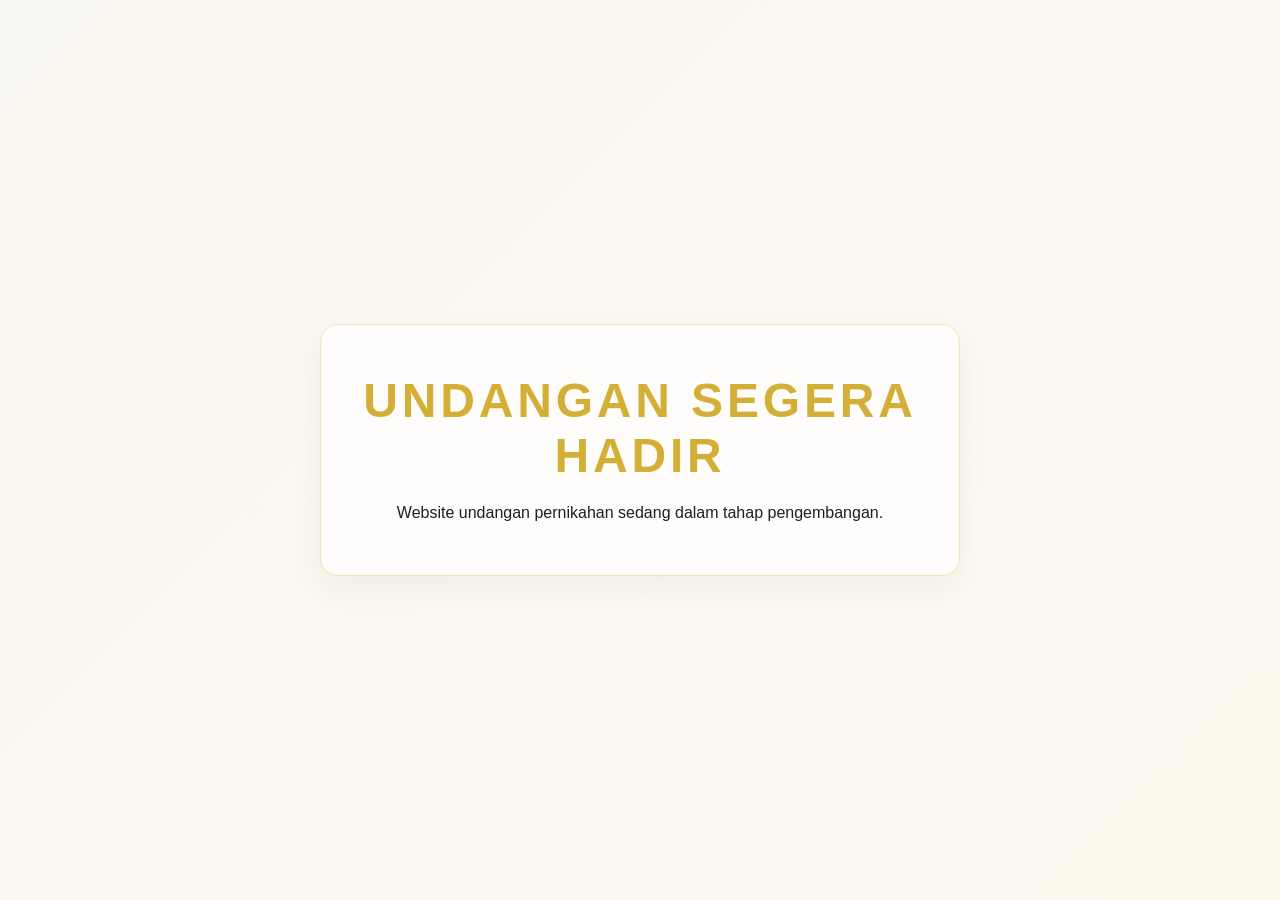
==== public/index.html @ eb1ed137 "Initial commit" ====
<!DOCTYPE html>
<html lang="id">
  <head>
    <meta charset="UTF-8" />
    <meta name="viewport" content="width=device-width, initial-scale=1.0" />
    <title>Undangan Pernikahan</title>
    <meta name="description" content="Undangan pernikahan akan segera hadir." />
    <style>
      :root {
        --warna-latar: #f9f7f1;
        --warna-utama: #d4af37;
        --warna-aksen: #f3e6b8;
        --warna-teks: #1f1f1f;
      }

      * { box-sizing: border-box; }

      body {
        margin: 0;
        min-height: 100vh;
        display: grid;
        place-items: center;
        font-family: Arial, sans-serif;
        background: linear-gradient(135deg, var(--warna-latar), #fffaf0);
        color: var(--warna-teks);
      }

      .card {
        text-align: center;
        padding: 3rem 1.5rem;
        max-width: 640px;
        width: min(90vw, 640px);
        border: 1px solid rgba(212, 175, 55, 0.3);
        background: rgba(255, 255, 255, 0.7);
        border-radius: 18px;
        box-shadow: 0 12px 32px rgba(31, 31, 31, 0.06);
      }

      h1 {
        margin: 0 0 1rem;
        font-size: clamp(2rem, 5vw, 3rem);
        letter-spacing: 0.08em;
        text-transform: uppercase;
        color: var(--warna-utama);
      }

      p {
        margin: 0;
        font-size: 1rem;
        line-height: 1.7;
      }
    </style>
  </head>
  <body>
    <main class="card">
      <h1>Undangan segera hadir</h1>
      <p>Website undangan pernikahan sedang dalam tahap pengembangan.</p>
    </main>
  </body>
</html>
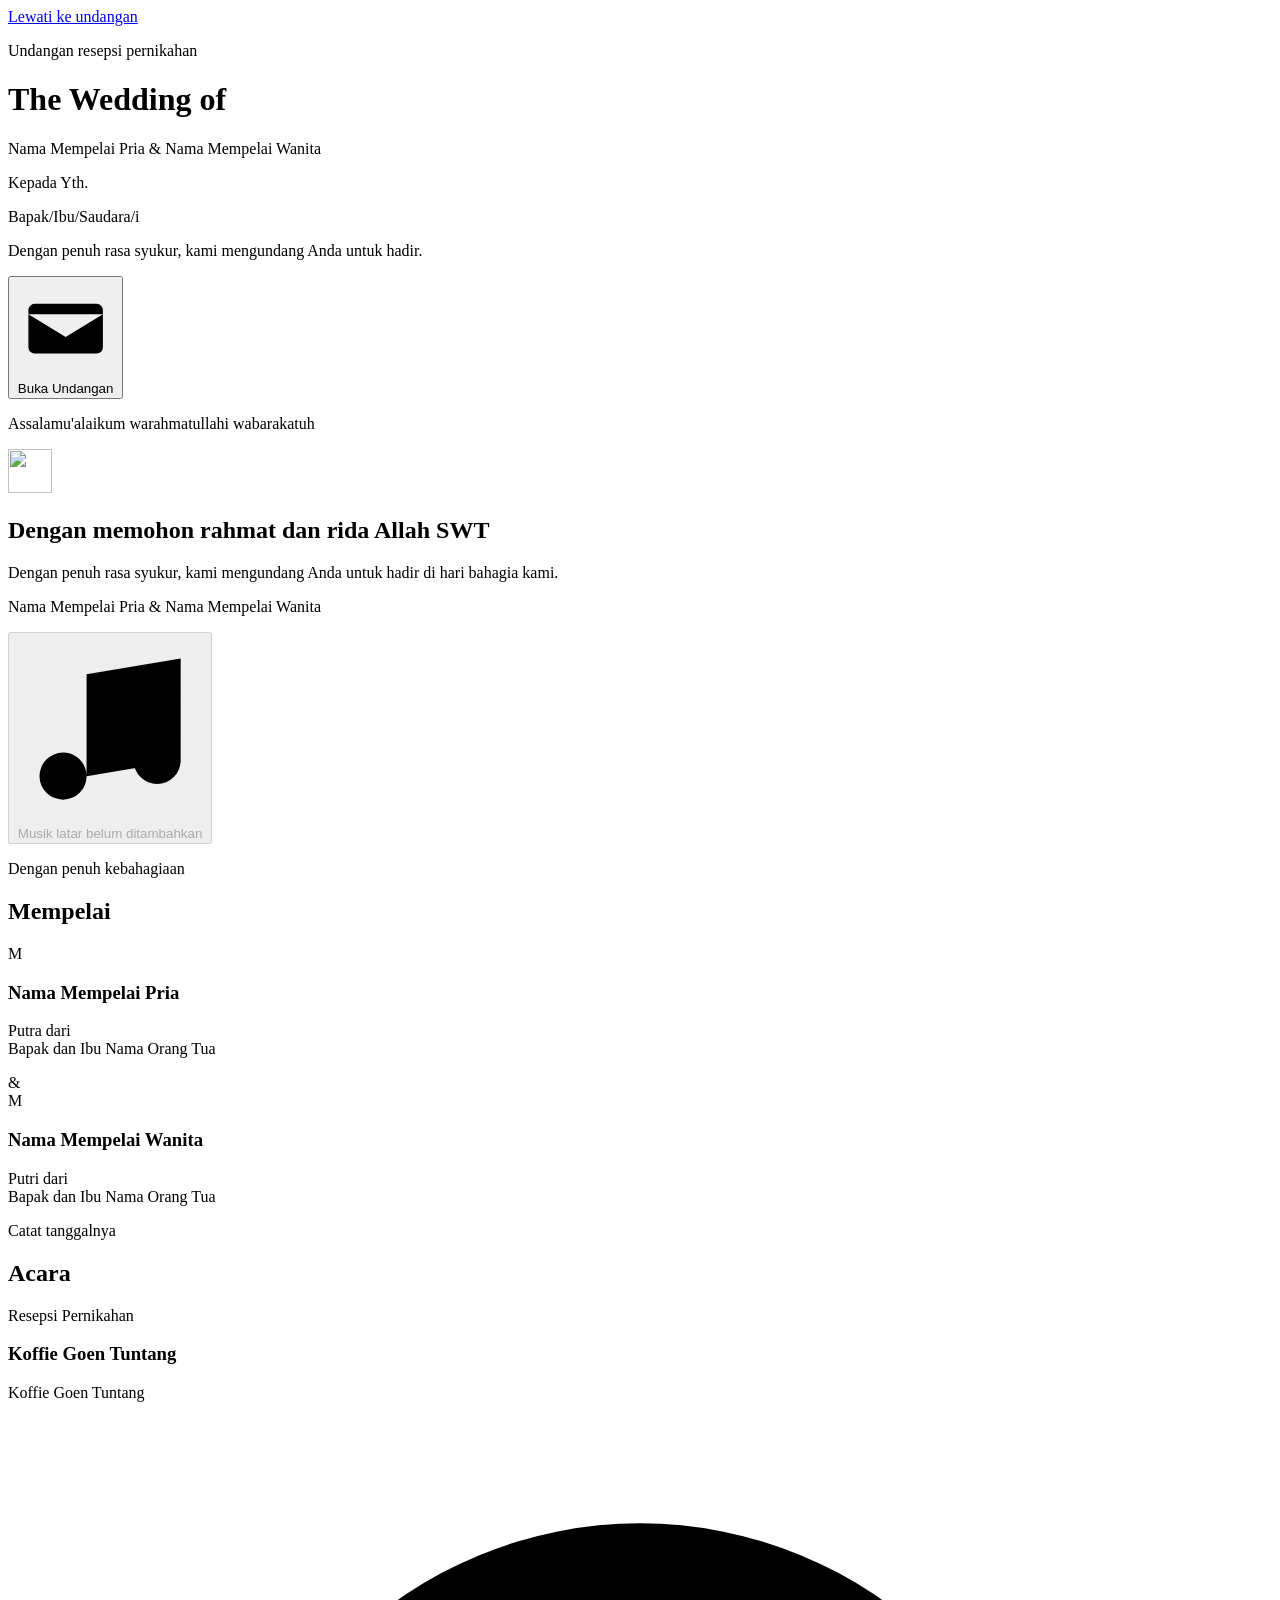
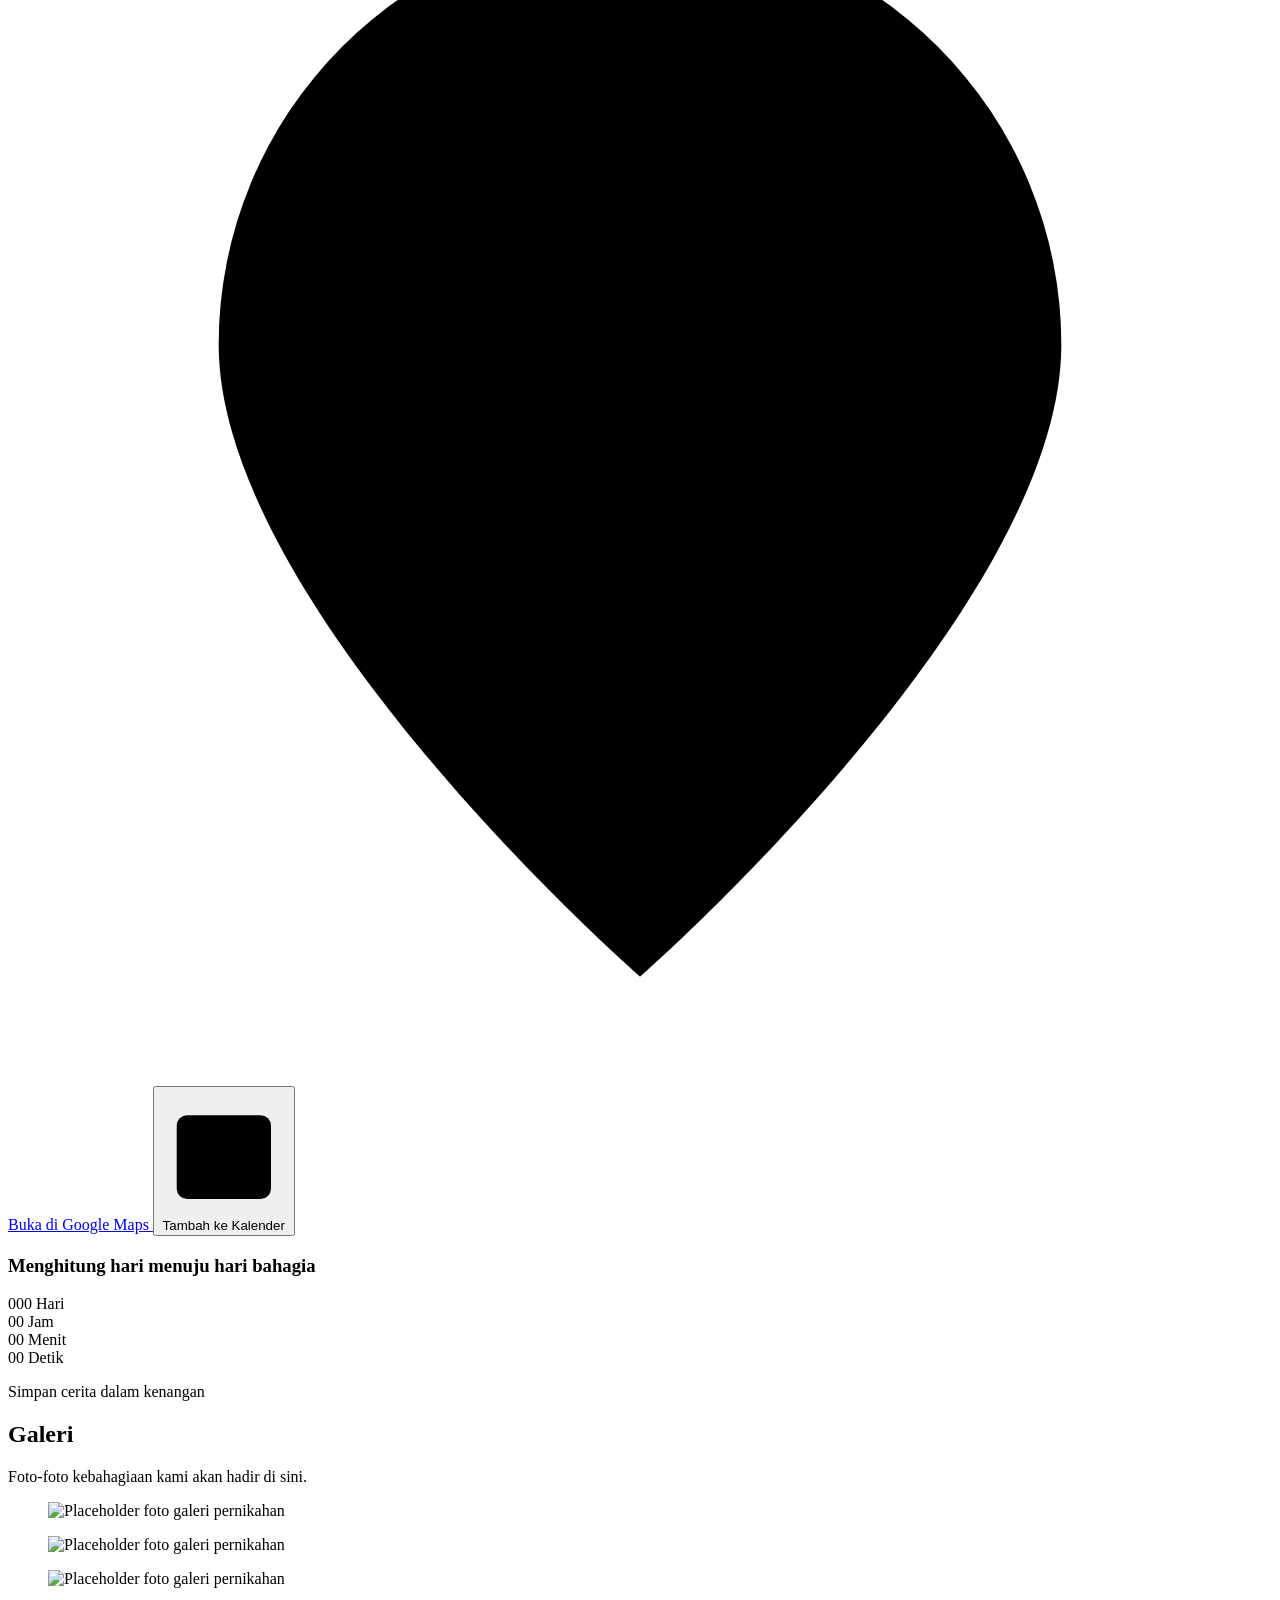
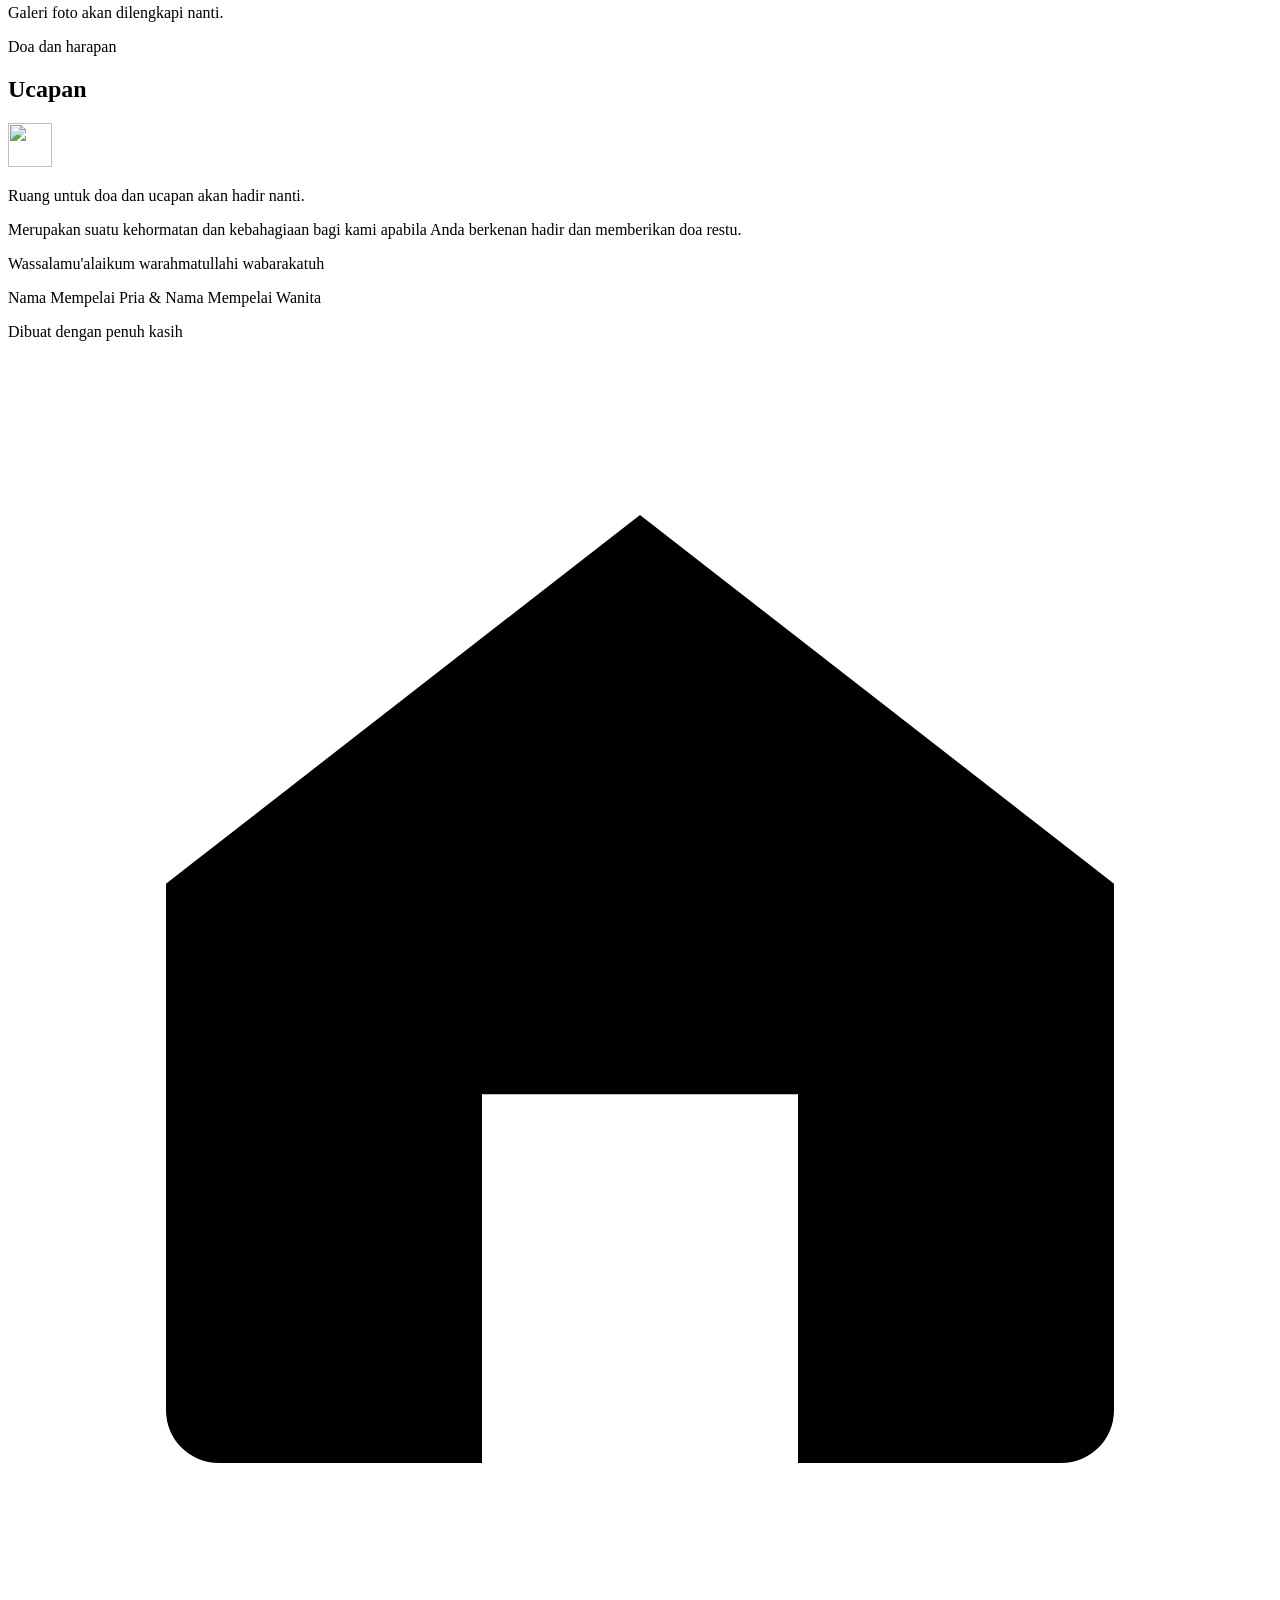
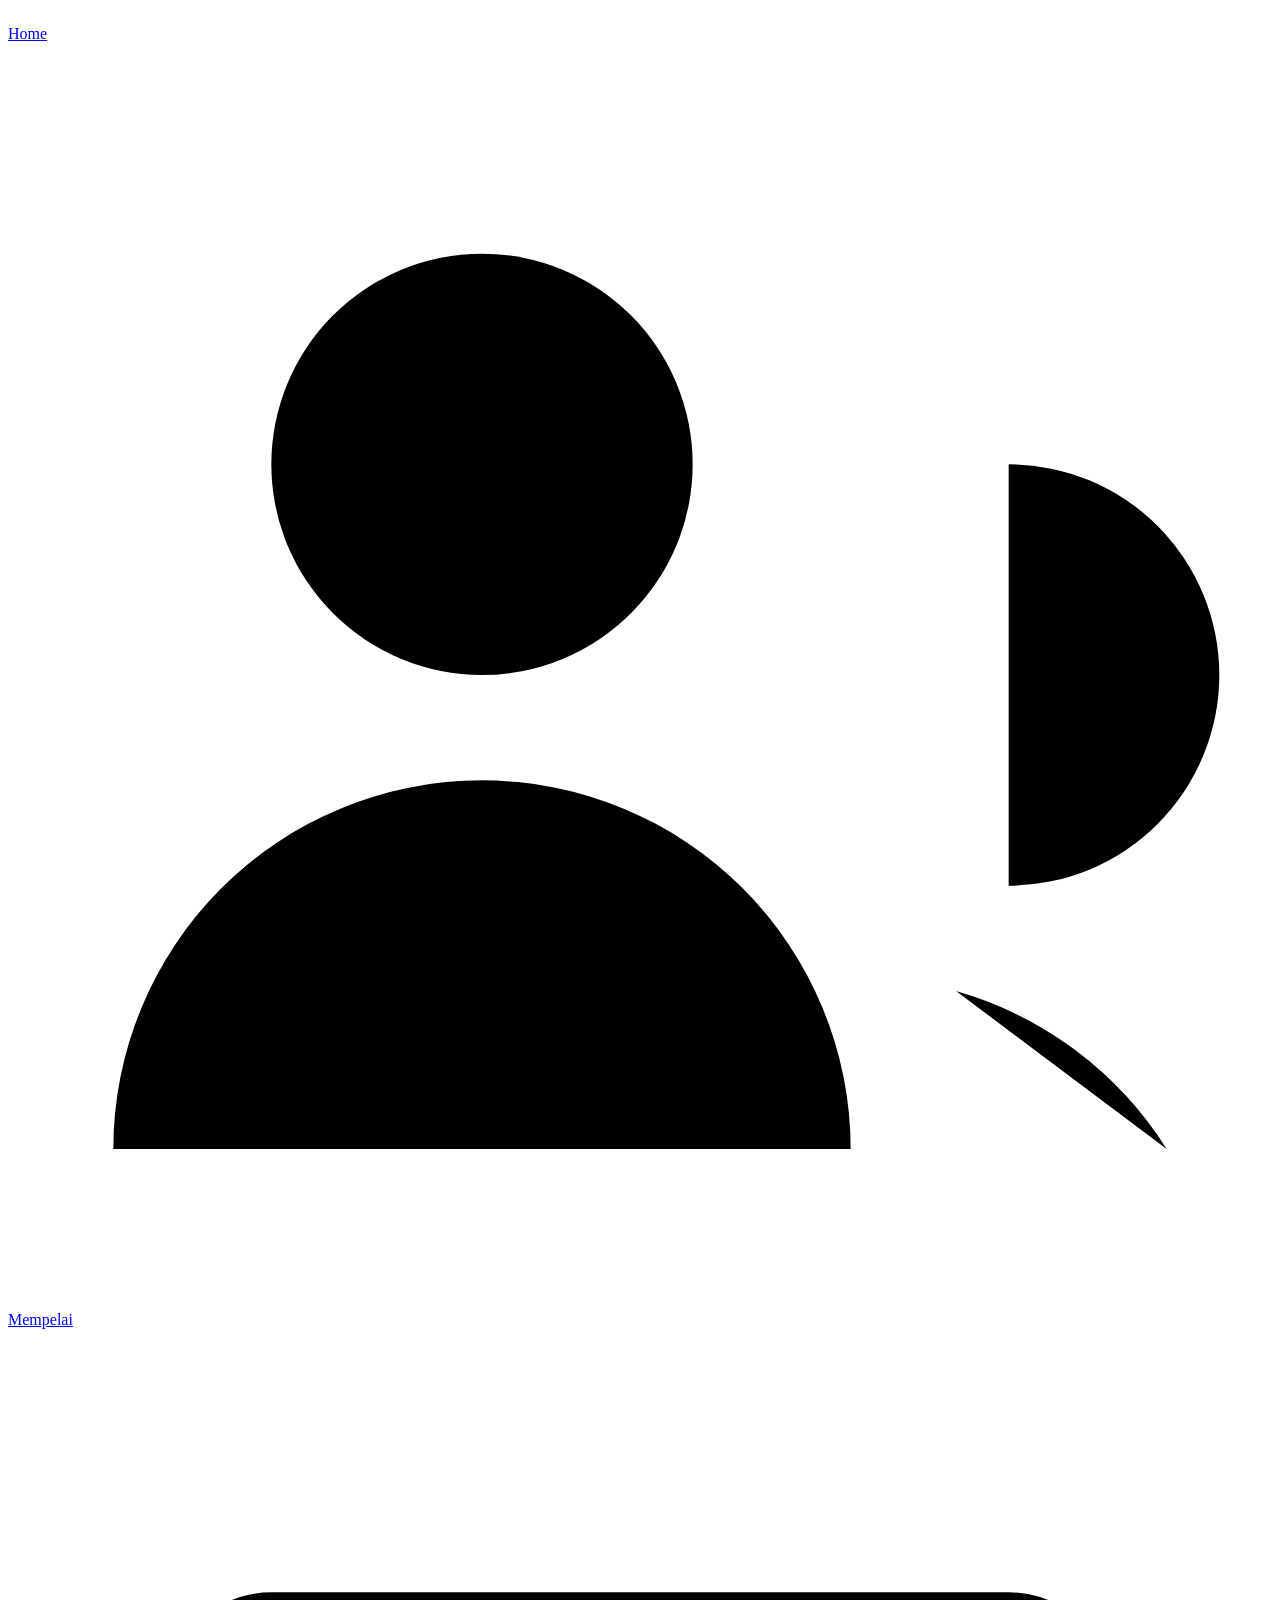
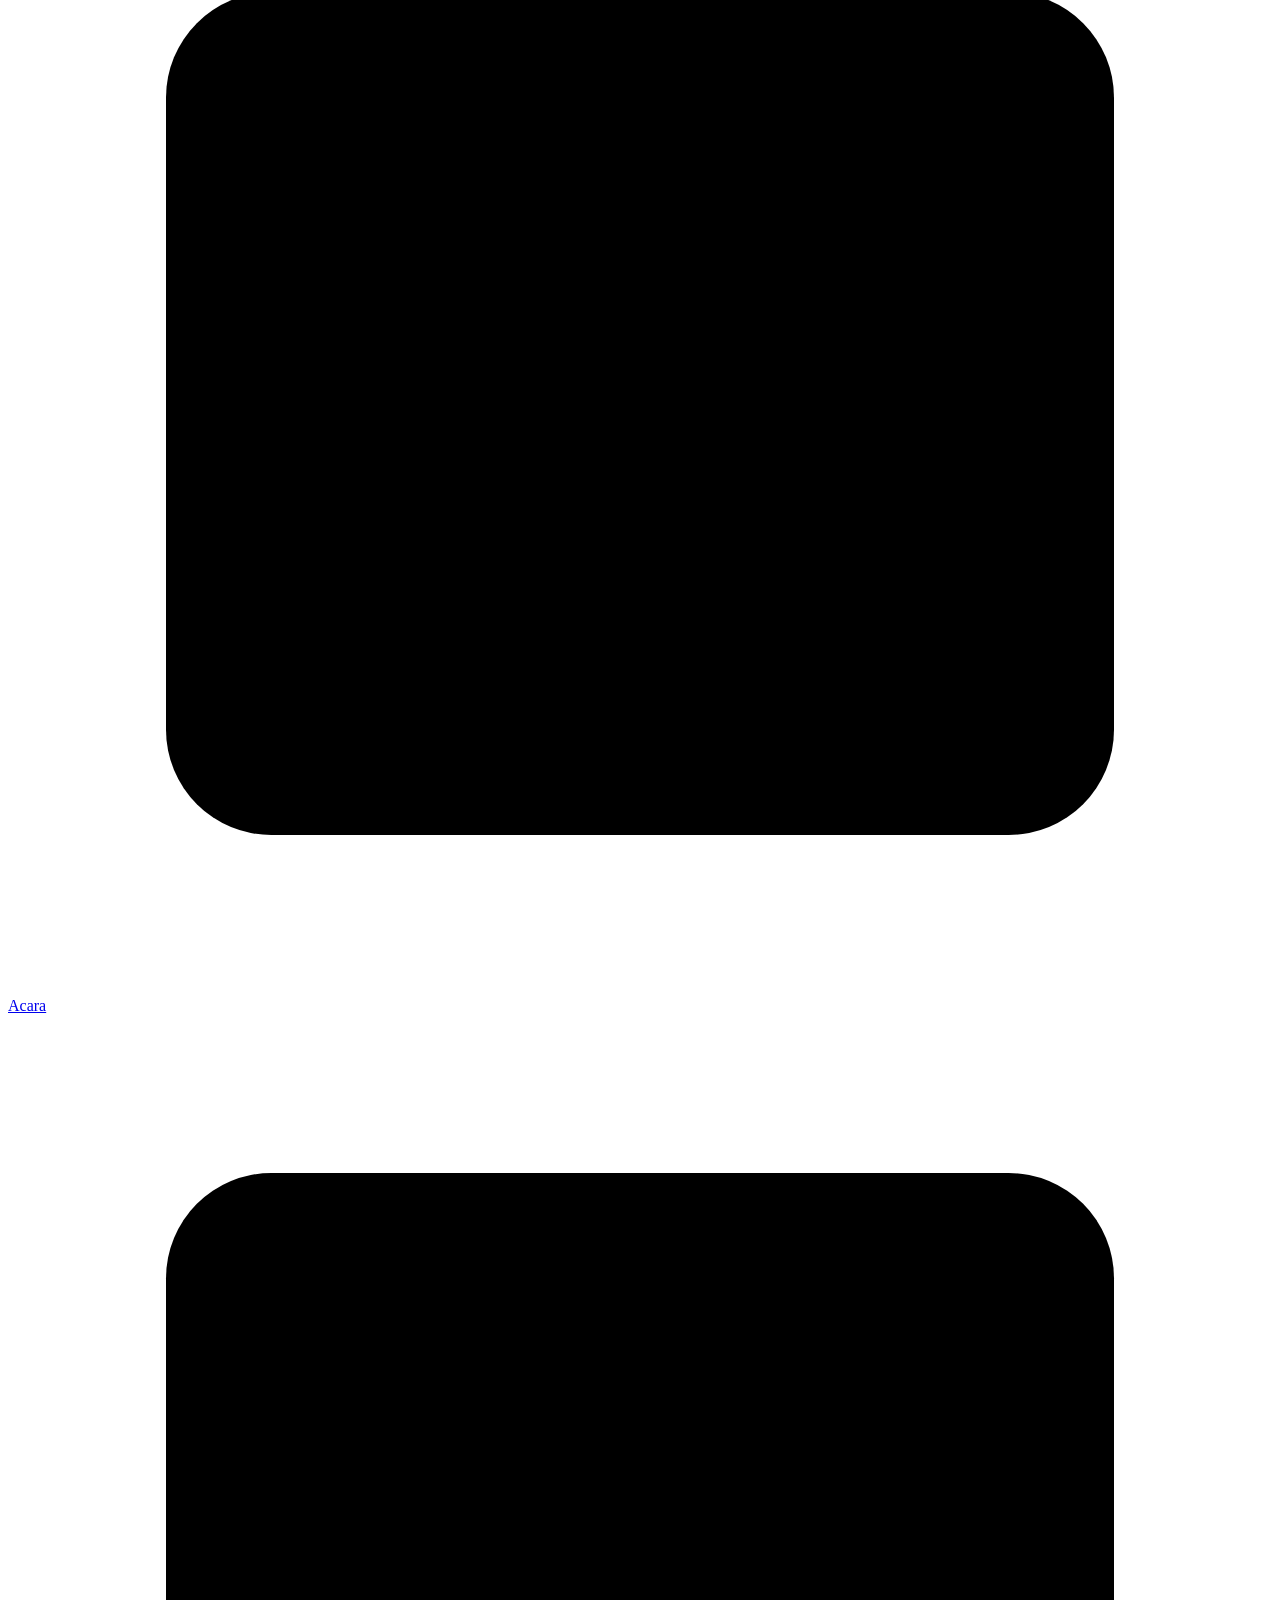
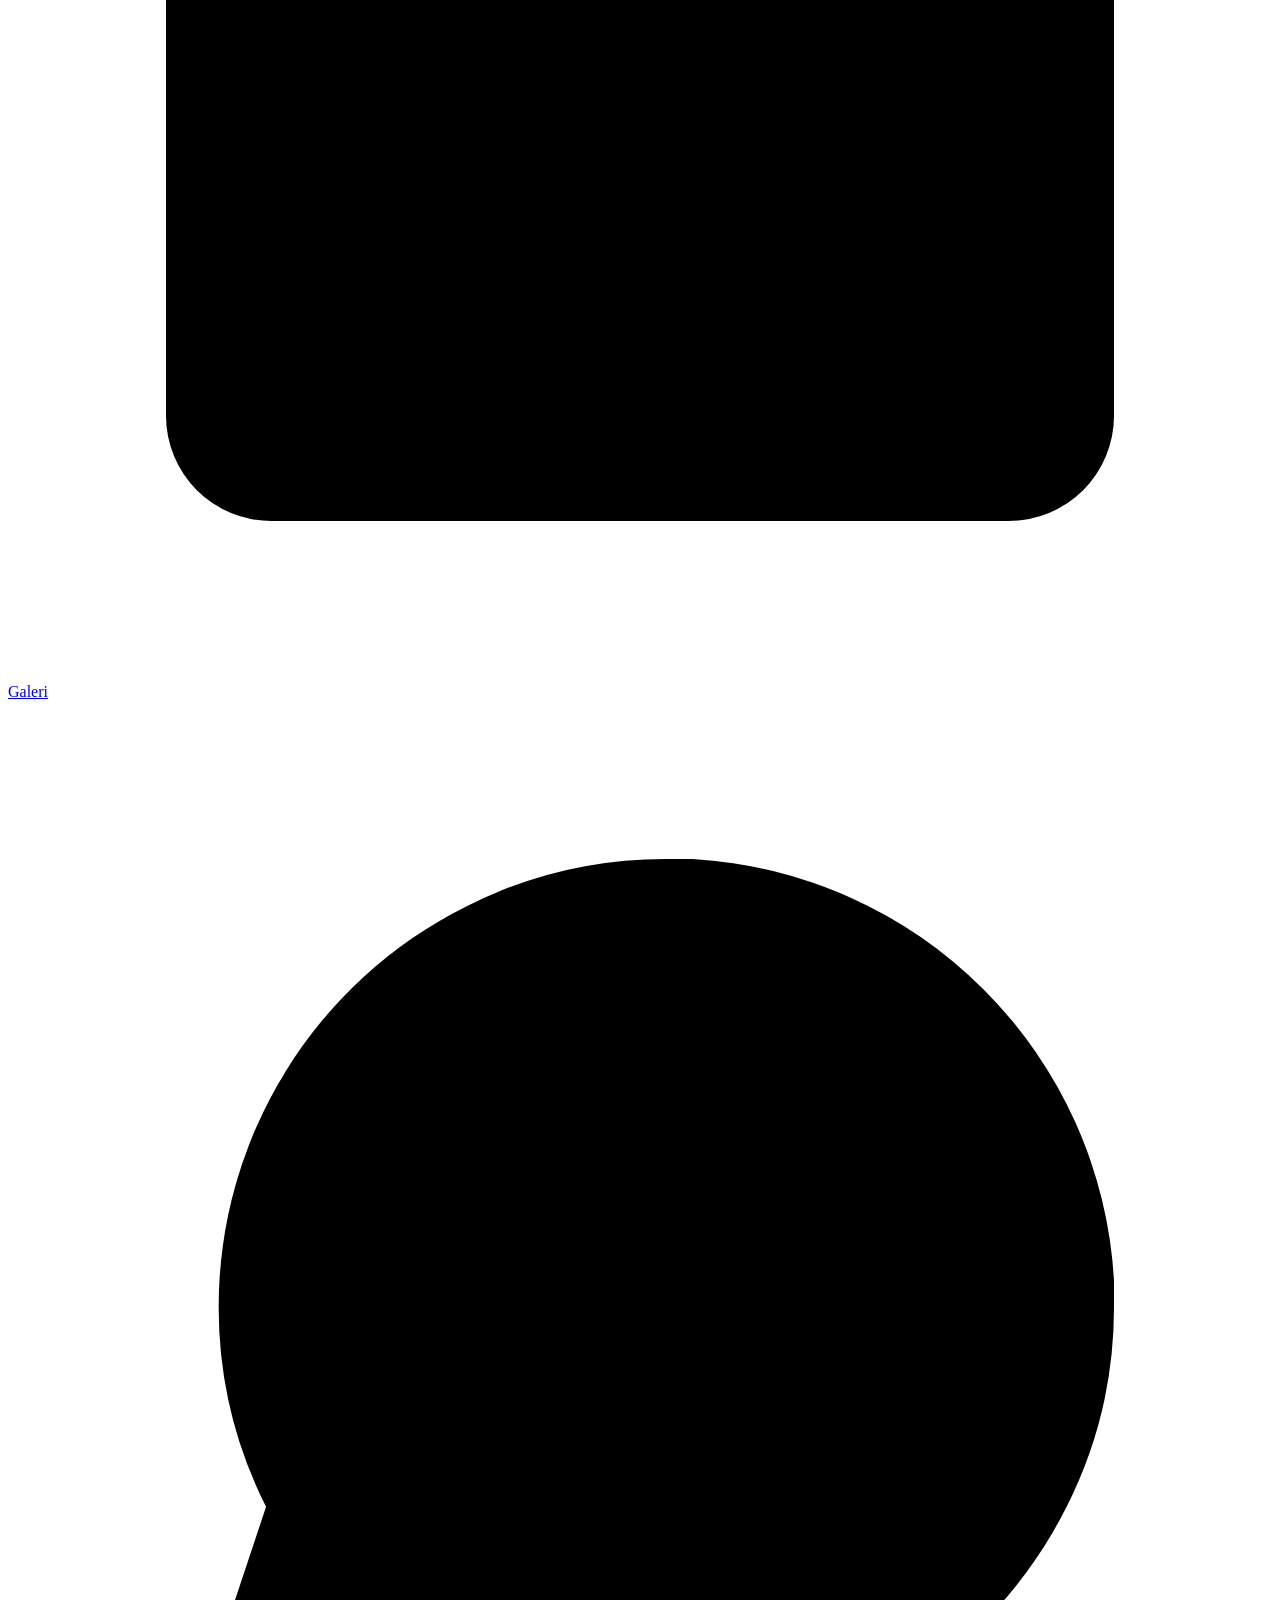
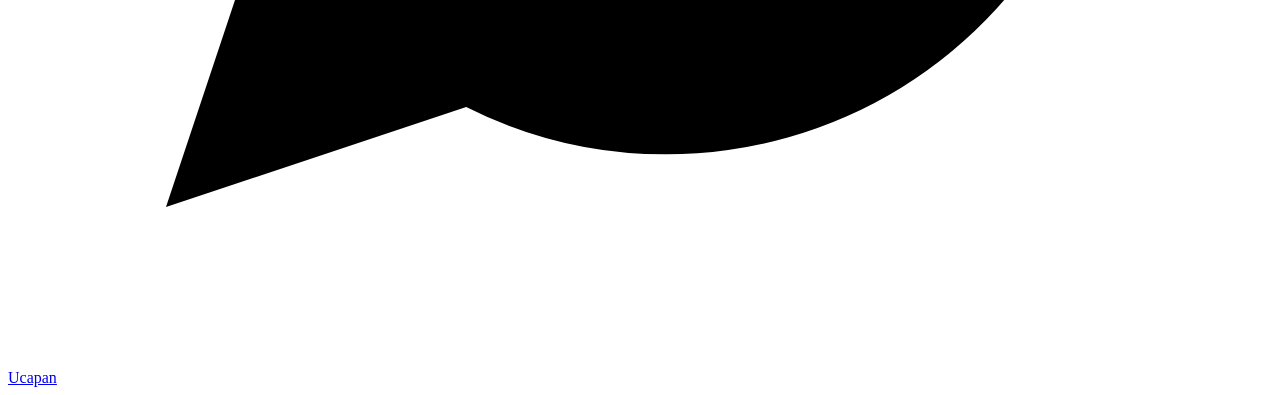
==== commit 204c6fde: "Build Phase 1 public wedding invitation Co-authored-by: Copilot <223556219+Copilot@users.noreply.git" ====
--- a/public/index.html
+++ b/public/index.html
@@ -1,60 +1,318 @@
-<!DOCTYPE html>
+<!doctype html>
 <html lang="id">
   <head>
-    <meta charset="UTF-8" />
-    <meta name="viewport" content="width=device-width, initial-scale=1.0" />
+    <meta charset="utf-8" />
+    <meta name="viewport" content="width=device-width, initial-scale=1" />
+    <meta name="theme-color" content="#f8f5ed" />
+    <meta name="robots" content="noindex, nofollow" />
+    <meta
+      name="description"
+      content="Dengan penuh sukacita, kami mengundang Anda untuk hadir di resepsi pernikahan kami."
+    />
+    <meta property="og:type" content="website" />
+    <meta property="og:locale" content="id_ID" />
+    <meta property="og:title" content="Undangan Pernikahan" />
+    <meta
+      property="og:description"
+      content="Dengan penuh sukacita, kami mengundang Anda untuk hadir di resepsi pernikahan kami."
+    />
+    <meta property="og:url" content="https://undangan-wedding.pages.dev/" />
+    <meta
+      property="og:image"
+      content="https://undangan-wedding.pages.dev/images/og-image.png"
+    />
+    <meta
+      property="og:image:secure_url"
+      content="https://undangan-wedding.pages.dev/images/og-image.png"
+    />
+    <meta property="og:image:type" content="image/png" />
+    <meta
+      property="og:image:alt"
+      content="Undangan resepsi pernikahan, 3 Januari 2027, di Koffie Goen Tuntang"
+    />
+    <meta property="og:image:width" content="1200" />
+    <meta property="og:image:height" content="630" />
+    <meta name="twitter:card" content="summary_large_image" />
+    <meta name="twitter:title" content="Undangan Pernikahan" />
+    <meta
+      name="twitter:description"
+      content="Dengan penuh sukacita, kami mengundang Anda untuk hadir di resepsi pernikahan kami."
+    />
+    <meta
+      name="twitter:image"
+      content="https://undangan-wedding.pages.dev/images/og-image.png"
+    />
     <title>Undangan Pernikahan</title>
-    <meta name="description" content="Undangan pernikahan akan segera hadir." />
-    <style>
-      :root {
-        --warna-latar: #f9f7f1;
-        --warna-utama: #d4af37;
-        --warna-aksen: #f3e6b8;
-        --warna-teks: #1f1f1f;
-      }
-
-      * { box-sizing: border-box; }
-
-      body {
-        margin: 0;
-        min-height: 100vh;
-        display: grid;
-        place-items: center;
-        font-family: Arial, sans-serif;
-        background: linear-gradient(135deg, var(--warna-latar), #fffaf0);
-        color: var(--warna-teks);
-      }
-
-      .card {
-        text-align: center;
-        padding: 3rem 1.5rem;
-        max-width: 640px;
-        width: min(90vw, 640px);
-        border: 1px solid rgba(212, 175, 55, 0.3);
-        background: rgba(255, 255, 255, 0.7);
-        border-radius: 18px;
-        box-shadow: 0 12px 32px rgba(31, 31, 31, 0.06);
-      }
-
-      h1 {
-        margin: 0 0 1rem;
-        font-size: clamp(2rem, 5vw, 3rem);
-        letter-spacing: 0.08em;
-        text-transform: uppercase;
-        color: var(--warna-utama);
-      }
-
-      p {
-        margin: 0;
-        font-size: 1rem;
-        line-height: 1.7;
-      }
-    </style>
+    <link rel="canonical" href="https://undangan-wedding.pages.dev/" />
+    <link rel="icon" href="/images/ornament.svg" type="image/svg+xml" />
+    <link rel="preload" href="/images/cover-ornament.svg" as="image" />
+    <link rel="stylesheet" href="/styles.css" />
+    <script type="module" src="/scripts/app.js"></script>
   </head>
   <body>
-    <main class="card">
-      <h1>Undangan segera hadir</h1>
-      <p>Website undangan pernikahan sedang dalam tahap pengembangan.</p>
+    <a class="skip-link" href="#home">Lewati ke undangan</a>
+
+    <header class="cover" aria-labelledby="cover-title">
+      <div class="cover__ornament" aria-hidden="true"></div>
+      <div class="cover__content">
+        <p class="eyebrow">Undangan resepsi pernikahan</p>
+        <span class="cover__rule" aria-hidden="true"></span>
+        <h1 class="cover__title" id="cover-title">The Wedding of</h1>
+        <p class="cover__names">
+          <span data-couple-name="groom">Nama Mempelai Pria</span>
+          <span class="ampersand" aria-hidden="true">&amp;</span>
+          <span data-couple-name="bride">Nama Mempelai Wanita</span>
+        </p>
+        <span class="cover__rule cover__rule--short" aria-hidden="true"></span>
+        <p class="cover__recipient-label">Kepada Yth.</p>
+        <p class="cover__recipient" id="guest-name">Bapak/Ibu/Saudara/i</p>
+        <p class="cover__note">Dengan penuh rasa syukur, kami mengundang Anda untuk hadir.</p>
+        <button class="button button--primary cover__button" id="open-invitation" type="button">
+          <svg aria-hidden="true" viewBox="0 0 24 24">
+            <path d="M3 8.5 12 14l9-5.5M4.5 6h15A1.5 1.5 0 0 1 21 7.5v9a1.5 1.5 0 0 1-1.5 1.5h-15A1.5 1.5 0 0 1 3 16.5v-9A1.5 1.5 0 0 1 4.5 6Z" />
+          </svg>
+          Buka Undangan
+        </button>
+      </div>
+      <p class="cover__date" data-event-date></p>
+    </header>
+
+    <main>
+      <section class="section hero" id="home" aria-labelledby="home-title">
+        <p class="eyebrow">Assalamu'alaikum warahmatullahi wabarakatuh</p>
+        <span class="ornament" aria-hidden="true">
+          <img src="/images/ornament.svg" alt="" width="44" height="44" />
+        </span>
+        <h2 class="section__title" id="home-title">
+          Dengan memohon rahmat dan rida Allah SWT
+        </h2>
+        <p class="section__intro" data-welcome-message>
+          Dengan penuh rasa syukur, kami mengundang Anda untuk hadir di hari bahagia kami.
+        </p>
+        <p class="hero__names">
+          <span data-couple-name="groom">Nama Mempelai Pria</span>
+          <span class="ampersand" aria-hidden="true">&amp;</span>
+          <span data-couple-name="bride">Nama Mempelai Wanita</span>
+        </p>
+        <p class="hero__date" data-event-date></p>
+        <button class="button button--quiet" id="music-toggle" type="button" disabled>
+          <svg aria-hidden="true" viewBox="0 0 24 24">
+            <path d="M9 18V5l12-2v13M9 18a3 3 0 1 1-3-3c1.66 0 3 1.34 3 3Zm12-2a3 3 0 1 1-3-3c1.66 0 3 1.34 3 3ZM9 8l12-2" />
+          </svg>
+          <span id="music-label">Musik latar belum ditambahkan</span>
+        </button>
+        <audio id="background-music" preload="none"></audio>
+        <p class="music-status" id="music-status" role="status" aria-live="polite"></p>
+      </section>
+
+      <section
+        class="section section--tinted couple"
+        id="mempelai"
+        aria-labelledby="couple-title"
+      >
+        <p class="eyebrow">Dengan penuh kebahagiaan</p>
+        <h2 class="section__title" id="couple-title">Mempelai</h2>
+        <div class="couple__grid">
+          <article class="person">
+            <div class="person__monogram" aria-hidden="true">
+              <span data-initial="groom">M</span>
+            </div>
+            <h3 class="person__name" data-couple-name="groom">Nama Mempelai Pria</h3>
+            <p class="person__parents">
+              Putra dari<br />
+              <span data-parent-names="groom">Bapak dan Ibu Nama Orang Tua</span>
+            </p>
+          </article>
+          <span class="couple__ampersand" aria-hidden="true">&amp;</span>
+          <article class="person">
+            <div class="person__monogram" aria-hidden="true">
+              <span data-initial="bride">M</span>
+            </div>
+            <h3 class="person__name" data-couple-name="bride">Nama Mempelai Wanita</h3>
+            <p class="person__parents">
+              Putri dari<br />
+              <span data-parent-names="bride">Bapak dan Ibu Nama Orang Tua</span>
+            </p>
+          </article>
+        </div>
+      </section>
+
+      <section class="section event" id="acara" aria-labelledby="event-title">
+        <p class="eyebrow">Catat tanggalnya</p>
+        <h2 class="section__title" id="event-title">Acara</h2>
+        <div class="event__card">
+          <p class="event__kind">Resepsi Pernikahan</p>
+          <p class="event__date" data-event-date></p>
+          <p class="event__time" data-event-time></p>
+          <span class="event__divider" aria-hidden="true"></span>
+          <h3 class="event__venue" data-venue-name>Koffie Goen Tuntang</h3>
+          <p class="event__address" data-venue-address>Koffie Goen Tuntang</p>
+          <div class="event__actions">
+            <a
+              class="button button--primary"
+              data-maps-link
+              href="https://maps.app.goo.gl/E8JC392ENFyyGNjJA"
+              target="_blank"
+              rel="noopener noreferrer"
+            >
+              <svg aria-hidden="true" viewBox="0 0 24 24">
+                <path d="M20 10c0 5-8 12-8 12S4 15 4 10a8 8 0 1 1 16 0Z" />
+                <circle cx="12" cy="10" r="2.5" />
+              </svg>
+              Buka di Google Maps
+            </a>
+            <button class="button button--outline" id="calendar-download" type="button">
+              <svg aria-hidden="true" viewBox="0 0 24 24">
+                <rect x="3" y="5" width="18" height="16" rx="2" />
+                <path d="M16 3v4M8 3v4M3 10h18m-9 4v5m-2.5-2.5H14" />
+              </svg>
+              Tambah ke Kalender
+            </button>
+          </div>
+        </div>
+        <div class="countdown">
+          <h3 class="countdown__title">Menghitung hari menuju hari bahagia</h3>
+          <div
+            class="countdown__grid"
+            id="countdown"
+            aria-label="Hitung mundur menuju acara"
+            aria-live="off"
+          >
+            <div class="countdown__unit">
+              <span class="countdown__number" data-countdown="days">000</span>
+              <span class="countdown__label">Hari</span>
+            </div>
+            <div class="countdown__unit">
+              <span class="countdown__number" data-countdown="hours">00</span>
+              <span class="countdown__label">Jam</span>
+            </div>
+            <div class="countdown__unit">
+              <span class="countdown__number" data-countdown="minutes">00</span>
+              <span class="countdown__label">Menit</span>
+            </div>
+            <div class="countdown__unit">
+              <span class="countdown__number" data-countdown="seconds">00</span>
+              <span class="countdown__label">Detik</span>
+            </div>
+          </div>
+          <p class="countdown__status" id="countdown-status" role="status" aria-live="polite"></p>
+        </div>
+      </section>
+
+      <section
+        class="section section--tinted gallery"
+        id="galeri"
+        aria-labelledby="gallery-title"
+      >
+        <p class="eyebrow">Simpan cerita dalam kenangan</p>
+        <h2 class="section__title" id="gallery-title">Galeri</h2>
+        <p class="section__intro">
+          Foto-foto kebahagiaan kami akan hadir di sini.
+        </p>
+        <div class="gallery__grid">
+          <figure class="gallery__item gallery__item--tall">
+            <img
+              src="/images/gallery-placeholder.svg"
+              alt="Placeholder foto galeri pernikahan"
+              loading="lazy"
+              decoding="async"
+              width="480"
+              height="640"
+            />
+          </figure>
+          <figure class="gallery__item">
+            <img
+              src="/images/gallery-placeholder.svg"
+              alt="Placeholder foto galeri pernikahan"
+              loading="lazy"
+              decoding="async"
+              width="480"
+              height="640"
+            />
+          </figure>
+          <figure class="gallery__item">
+            <img
+              src="/images/gallery-placeholder.svg"
+              alt="Placeholder foto galeri pernikahan"
+              loading="lazy"
+              decoding="async"
+              width="480"
+              height="640"
+            />
+          </figure>
+        </div>
+        <p class="gallery__note">Galeri foto akan dilengkapi nanti.</p>
+      </section>
+
+      <section class="section wishes" id="ucapan" aria-labelledby="wishes-title">
+        <p class="eyebrow">Doa dan harapan</p>
+        <h2 class="section__title" id="wishes-title">Ucapan</h2>
+        <span class="ornament" aria-hidden="true">
+          <img src="/images/ornament.svg" alt="" width="44" height="44" loading="lazy" />
+        </span>
+        <p class="section__intro">Ruang untuk doa dan ucapan akan hadir nanti.</p>
+      </section>
+
+      <section class="section section--closing" aria-label="Penutup">
+        <p class="section__intro">
+          Merupakan suatu kehormatan dan kebahagiaan bagi kami apabila Anda berkenan
+          hadir dan memberikan doa restu.
+        </p>
+        <p class="closing__salutation">Wassalamu'alaikum warahmatullahi wabarakatuh</p>
+        <p class="closing__names">
+          <span data-couple-name="groom">Nama Mempelai Pria</span>
+          <span class="ampersand" aria-hidden="true">&amp;</span>
+          <span data-couple-name="bride">Nama Mempelai Wanita</span>
+        </p>
+      </section>
     </main>
+
+    <footer class="footer">
+      <p>Dibuat dengan penuh kasih</p>
+    </footer>
+
+    <nav class="bottom-nav" id="bottom-nav" aria-label="Navigasi undangan" inert>
+      <a class="bottom-nav__link" href="#home" aria-label="Home">
+        <svg aria-hidden="true" viewBox="0 0 24 24">
+          <path d="m3 10 9-7 9 7v10a1 1 0 0 1-1 1h-5v-7H9v7H4a1 1 0 0 1-1-1V10Z" />
+        </svg>
+        <span>Home</span>
+      </a>
+      <a class="bottom-nav__link" href="#mempelai" aria-label="Mempelai">
+        <svg aria-hidden="true" viewBox="0 0 24 24">
+          <circle cx="9" cy="8" r="4" />
+          <path d="M2 21a7 7 0 0 1 14 0m3-13a4 4 0 0 1 0 8m-1 2a7 7 0 0 1 4 3" />
+        </svg>
+        <span>Mempelai</span>
+      </a>
+      <a class="bottom-nav__link" href="#acara" aria-label="Acara">
+        <svg aria-hidden="true" viewBox="0 0 24 24">
+          <rect x="3" y="5" width="18" height="16" rx="2" />
+          <path d="M16 3v4M8 3v4M3 10h18" />
+        </svg>
+        <span>Acara</span>
+      </a>
+      <a class="bottom-nav__link" href="#galeri" aria-label="Galeri">
+        <svg aria-hidden="true" viewBox="0 0 24 24">
+          <rect x="3" y="3" width="18" height="18" rx="2" />
+          <circle cx="8.5" cy="8.5" r="1.5" />
+          <path d="m21 15-5-5L5 21" />
+        </svg>
+        <span>Galeri</span>
+      </a>
+      <a class="bottom-nav__link" href="#ucapan" aria-label="Ucapan">
+        <svg aria-hidden="true" viewBox="0 0 24 24">
+          <path d="M21 11.5a8.4 8.4 0 0 1-.9 3.8 8.5 8.5 0 0 1-7.6 4.7 8.4 8.4 0 0 1-3.8-.9L3 21l1.9-5.7a8.4 8.4 0 0 1-.9-3.8 8.5 8.5 0 0 1 4.7-7.6 8.4 8.4 0 0 1 3.8-.9h.5a8.5 8.5 0 0 1 8 8v.5Z" />
+        </svg>
+        <span>Ucapan</span>
+      </a>
+    </nav>
+
+    <div class="config-error" id="config-error" role="alert" hidden>
+      Informasi undangan tidak dapat dimuat. Silakan coba muat ulang halaman.
+    </div>
+    <noscript>
+      <p class="noscript-message">Aktifkan JavaScript untuk melihat undangan ini.</p>
+    </noscript>
   </body>
 </html>
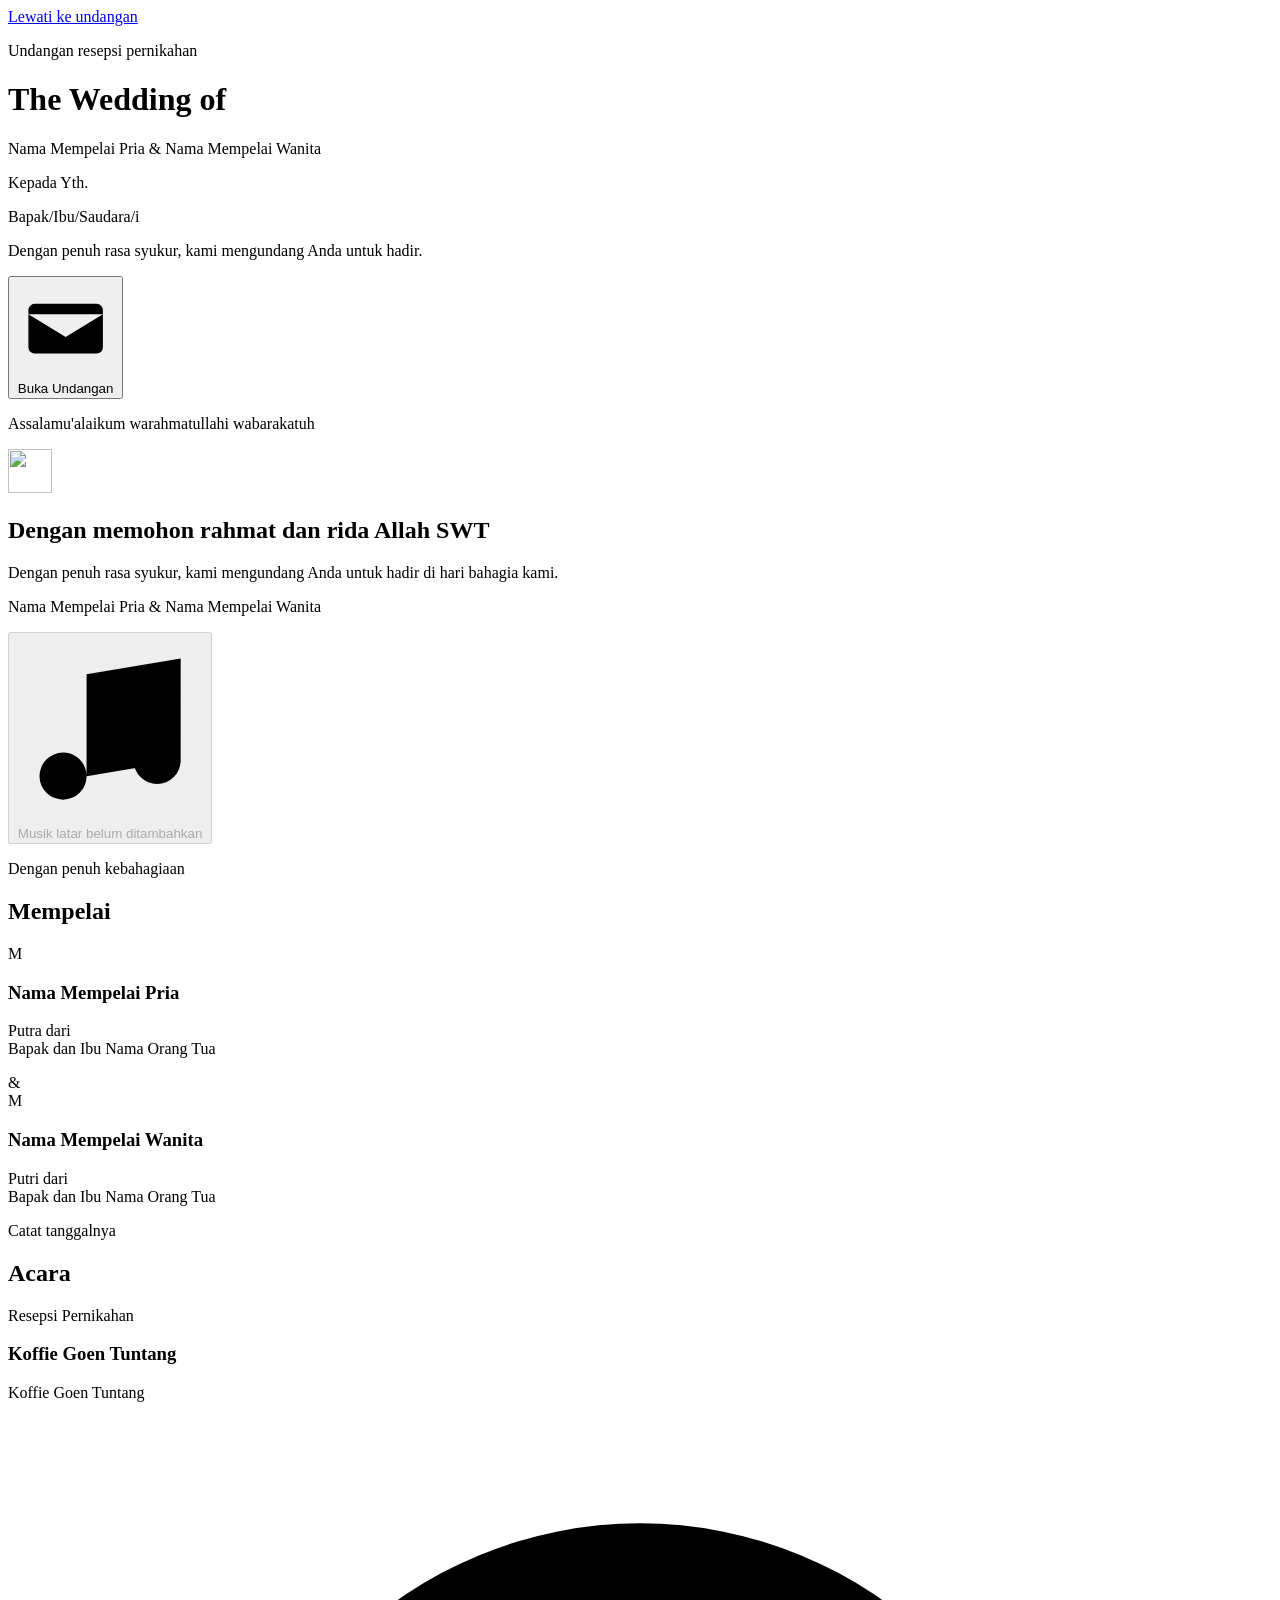
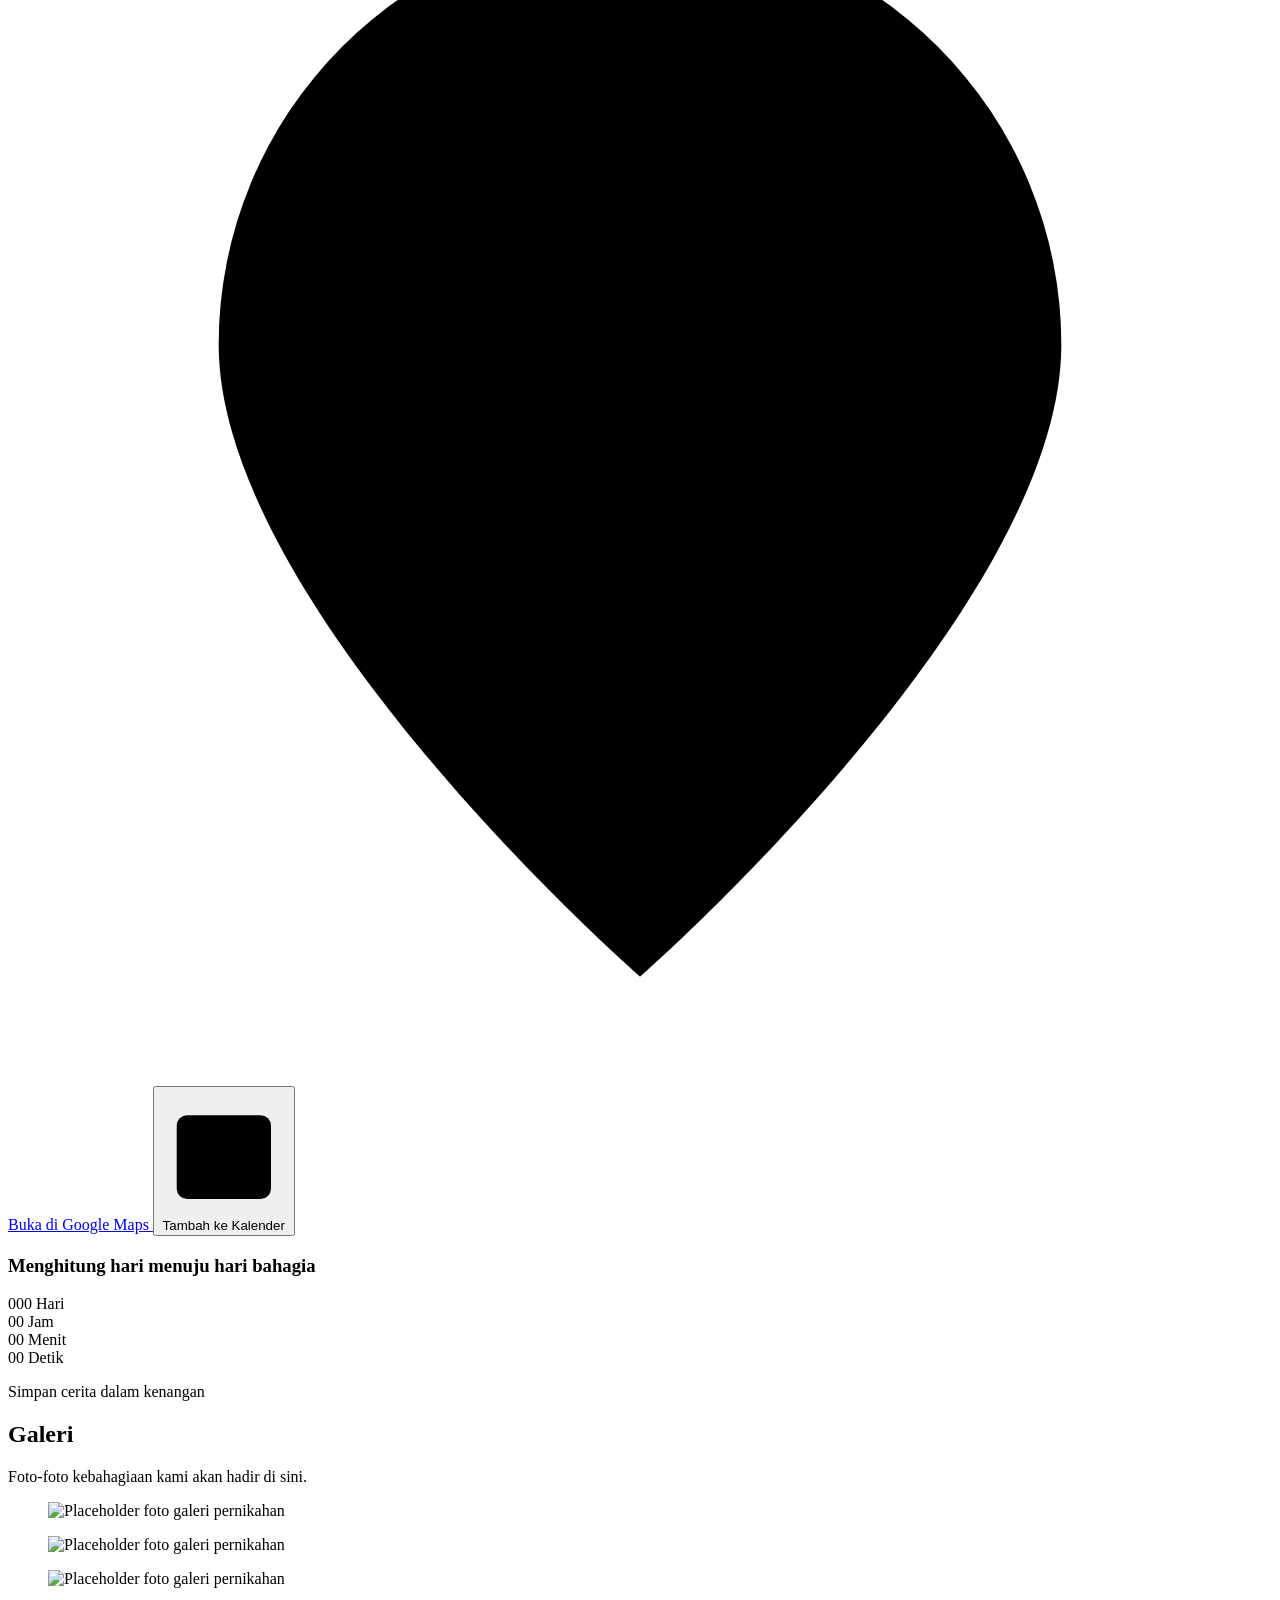
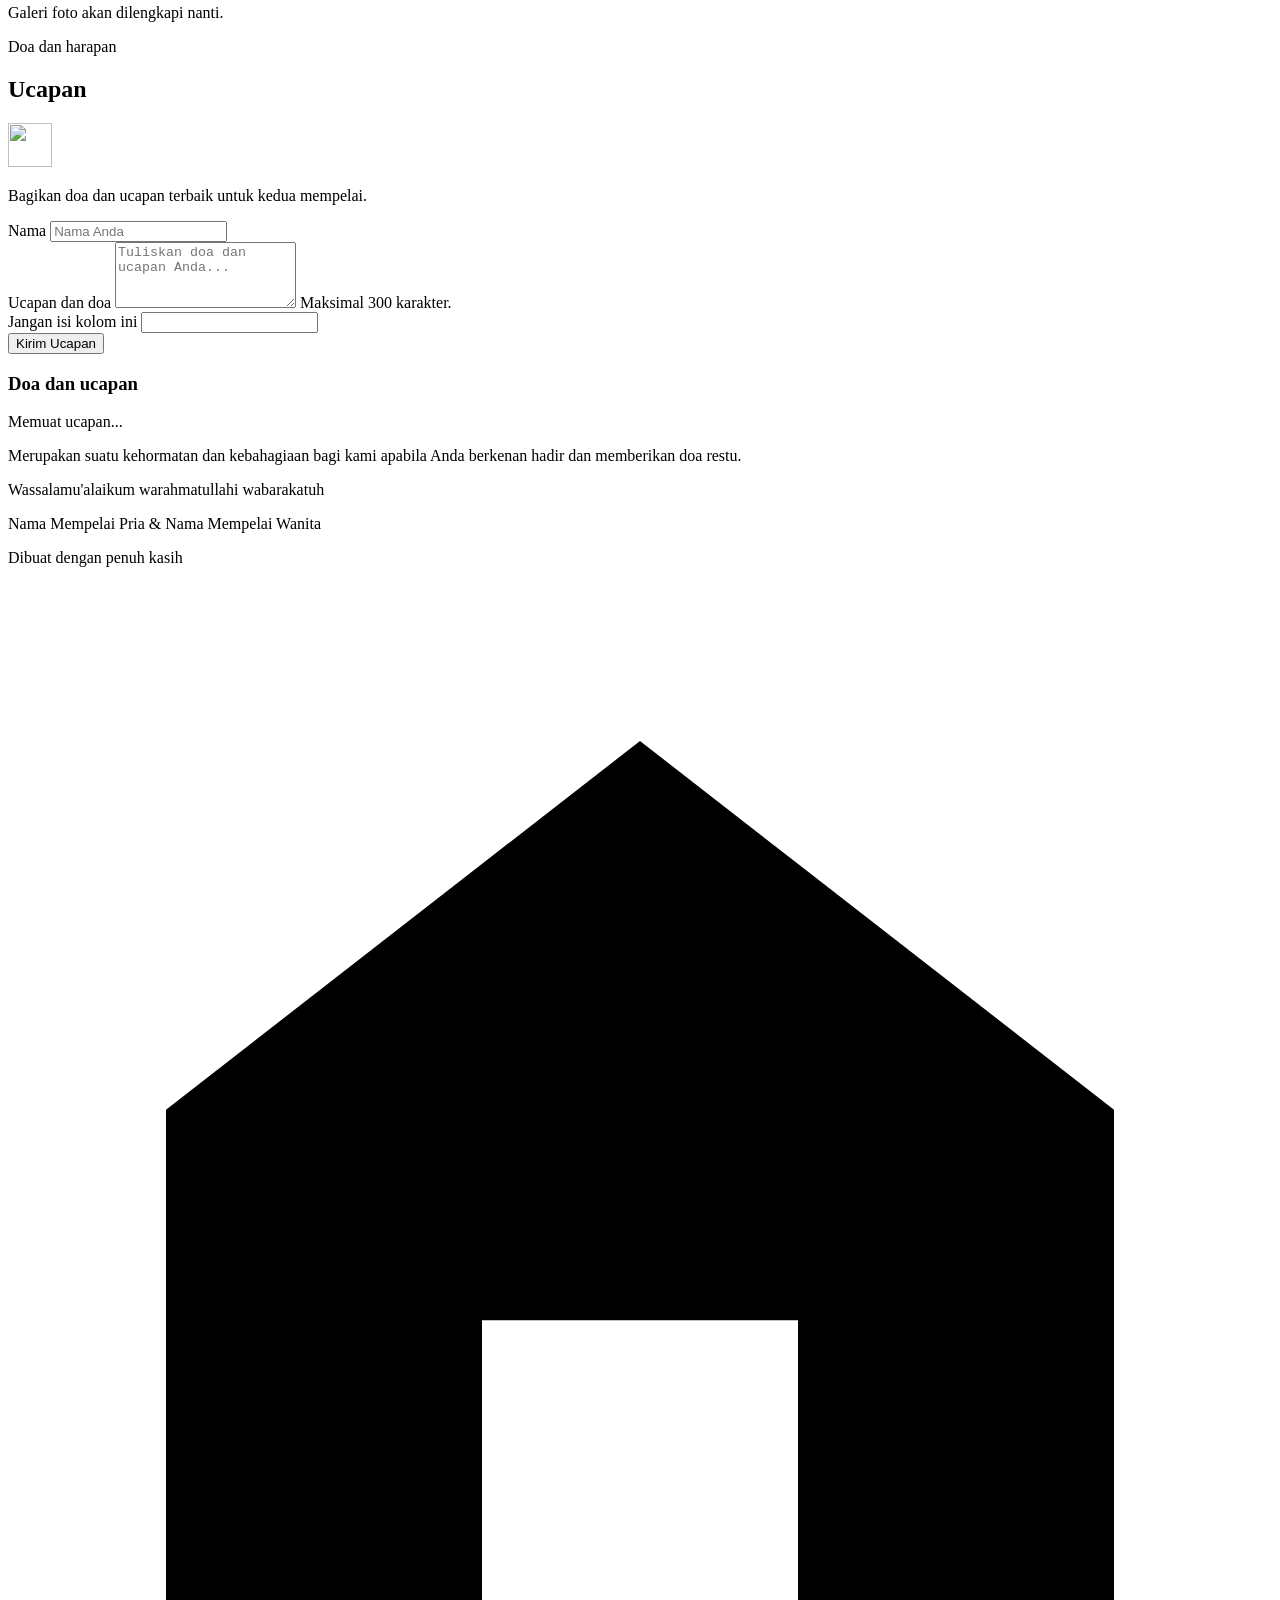
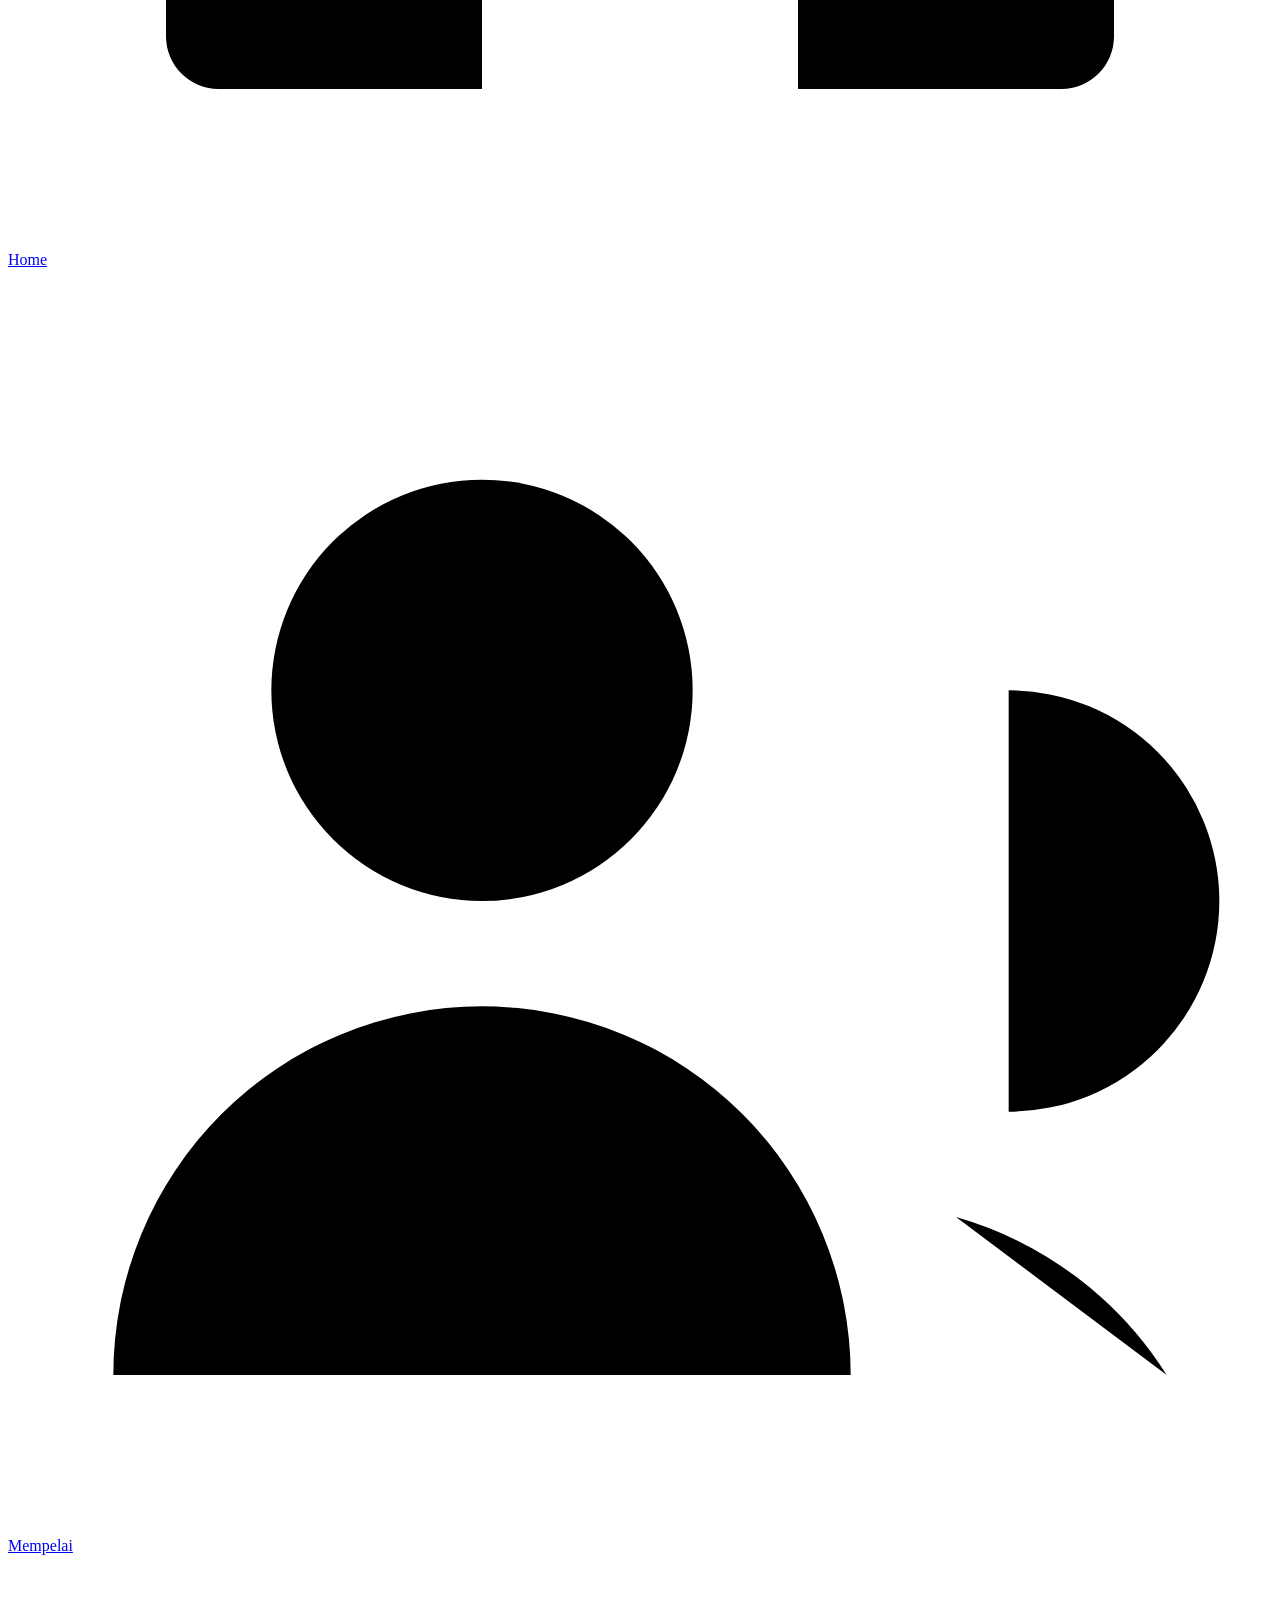
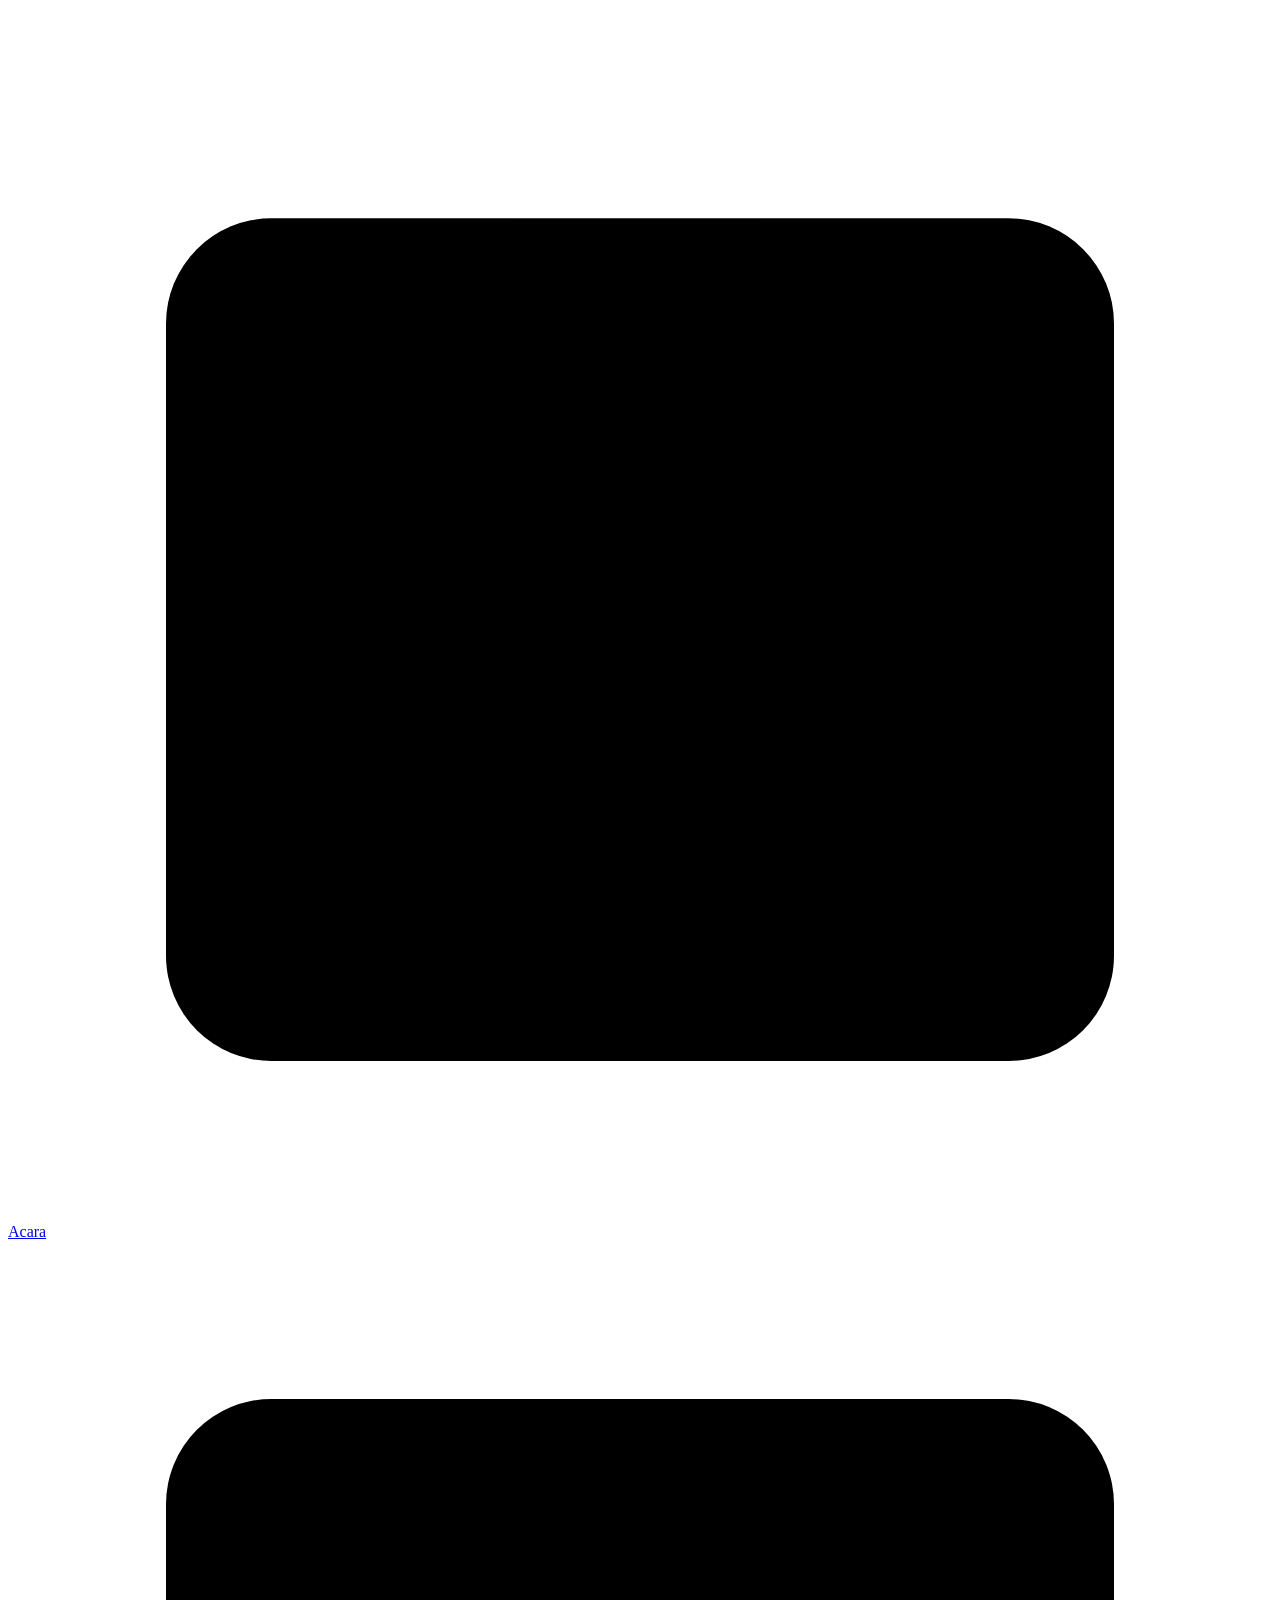
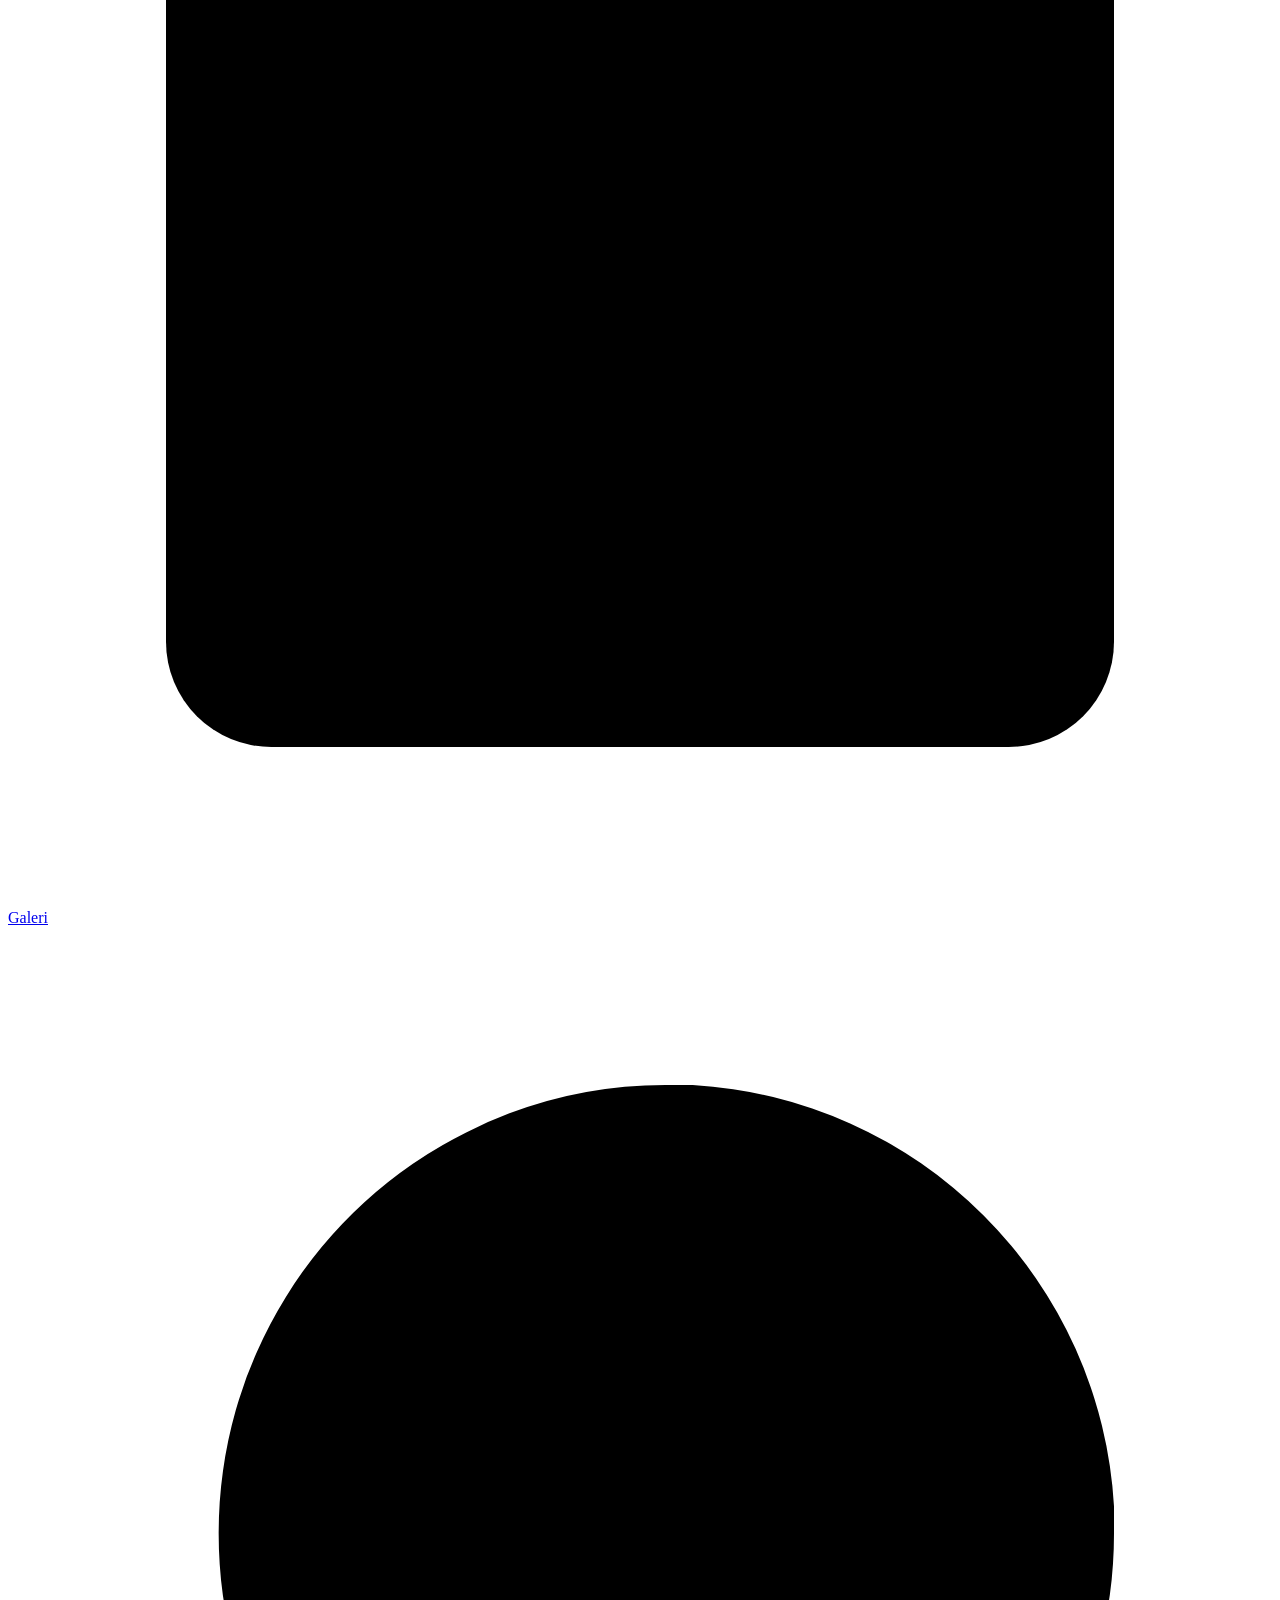
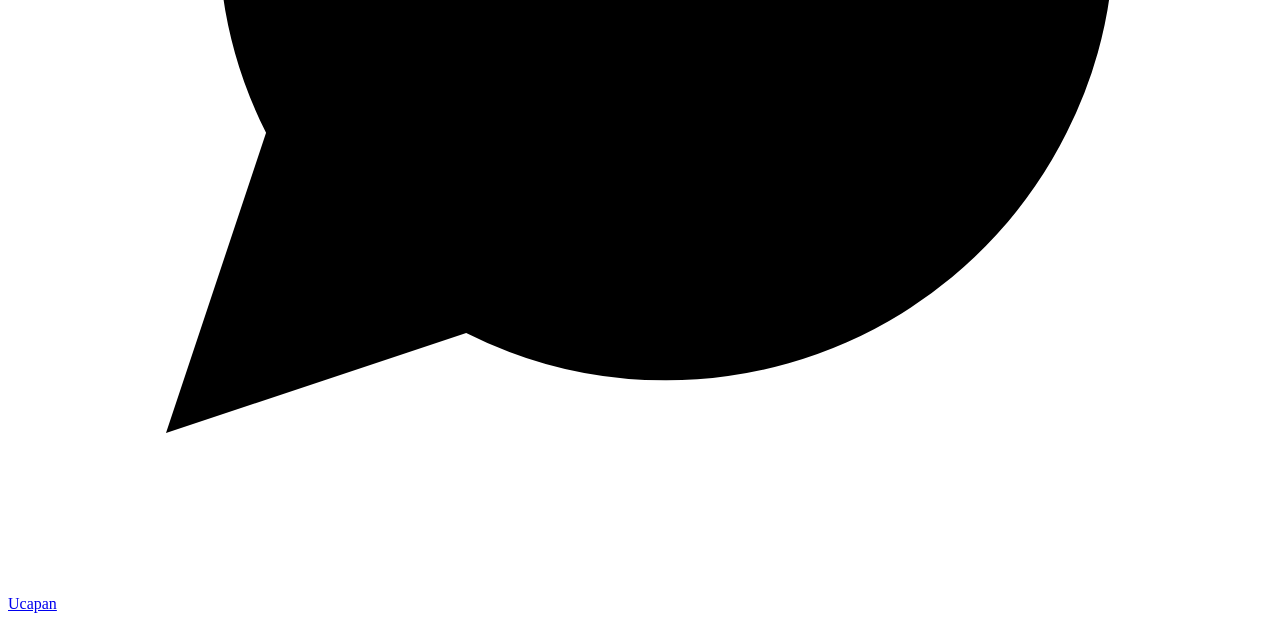
==== commit f240bc1e: "Add public wishes feature without RSVP Co-authored-by: Copilot <223556219+Copilot@users.noreply.gith" ====
--- a/public/index.html
+++ b/public/index.html
@@ -250,7 +250,66 @@
         <span class="ornament" aria-hidden="true">
           <img src="/images/ornament.svg" alt="" width="44" height="44" loading="lazy" />
         </span>
-        <p class="section__intro">Ruang untuk doa dan ucapan akan hadir nanti.</p>
+        <p class="section__intro">Bagikan doa dan ucapan terbaik untuk kedua mempelai.</p>
+        <form class="wishes-form" id="wishes-form">
+          <div class="form-field">
+            <label for="wish-name">Nama</label>
+            <input
+              id="wish-name"
+              name="name"
+              type="text"
+              maxlength="80"
+              autocomplete="name"
+              placeholder="Nama Anda"
+              required
+            />
+          </div>
+          <div class="form-field">
+            <label for="wish-message">Ucapan dan doa</label>
+            <textarea
+              id="wish-message"
+              name="message"
+              maxlength="300"
+              rows="4"
+              placeholder="Tuliskan doa dan ucapan Anda..."
+              required
+            ></textarea>
+            <span class="form-field__hint">Maksimal 300 karakter.</span>
+          </div>
+          <div class="wishes-form__honeypot" aria-hidden="true">
+            <label for="wish-website">Jangan isi kolom ini</label>
+            <input
+              id="wish-website"
+              name="website"
+              type="text"
+              tabindex="-1"
+              autocomplete="off"
+            />
+          </div>
+          <button class="button button--primary wishes-form__submit" id="wish-submit" type="submit">
+            Kirim Ucapan
+          </button>
+          <p
+            class="wishes-form__status"
+            id="wishes-form-status"
+            role="status"
+            aria-live="polite"
+          ></p>
+        </form>
+
+        <div class="wishes-list" aria-labelledby="wishes-list-title">
+          <h3 class="wishes-list__title" id="wishes-list-title">Doa dan ucapan</h3>
+          <p class="wishes-list__status" id="wishes-list-status" role="status" aria-live="polite">
+            Memuat ucapan...
+          </p>
+          <div class="wishes-list__items" id="wishes-list"></div>
+          <p class="wishes-list__empty" id="wishes-empty" hidden>
+            Jadilah yang pertama menyampaikan doa dan ucapan.
+          </p>
+          <button class="button button--outline wishes-list__more" id="wishes-load-more" type="button" hidden>
+            Muat lebih banyak
+          </button>
+        </div>
       </section>
 
       <section class="section section--closing" aria-label="Penutup">
